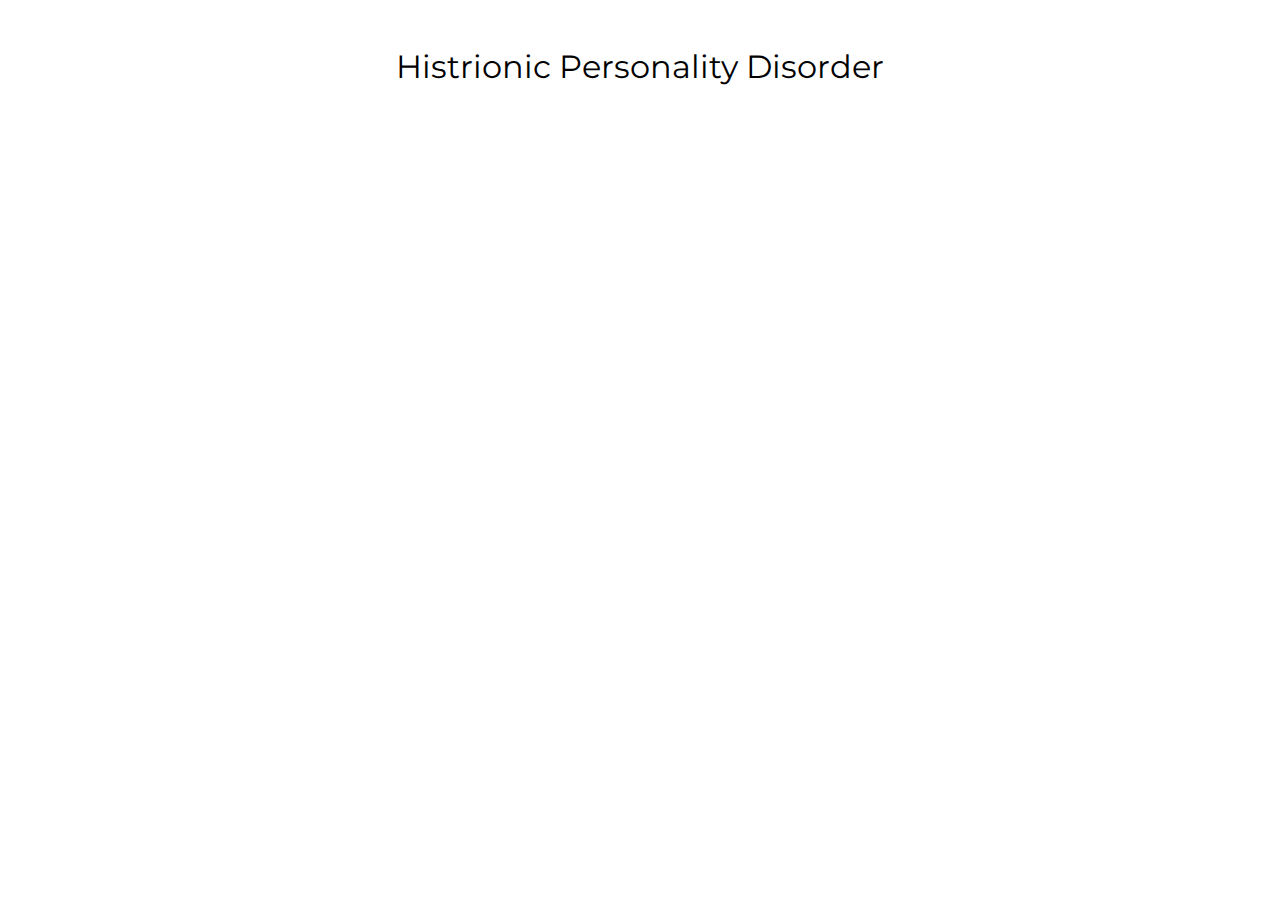
==== pages/history.html @ affcc7f5 "Updated index, added 4 pages" ====
<!DOCTYPE html>
<html>
	<head>
		<title>History</title>
		<link rel="stylesheet" type="text/css" href="theme.css">
		<link href="https://fonts.googleapis.com/css?family=Montserrat" rel="stylesheet">
	</head>
	<body>
		<center><p>Histrionic Personality Disorder</p></center>
	</body>
</html>
---- pages/theme.css ----
.title{
	width: 40%;
	display: flex;
	align-items: center;
	justify-content: space-evenly;
	flex-direction: row;
	font-family: 'Montserrat', sans-serif;

	flex-basis: 30%;
}
.buttons{
	width: 30%;
	display: flex;
	align-items: center;
	justify-content: space-evenly;
	flex-direction: row;
	font-family: 'Montserrat', sans-serif;
}
body{
	font-family: 'Montserrat', sans-serif;
}
button{
	border: none;
	color: blacl;
	padding: 15px 32px;
	text-align: center;
	text-decoration: none;
	display: inline-block;
	font-size: .9em;
	font-family: 'Montserrat', sans-serif;
}
p{
	padding: 15px 32px;
	font-size: 2em;
}
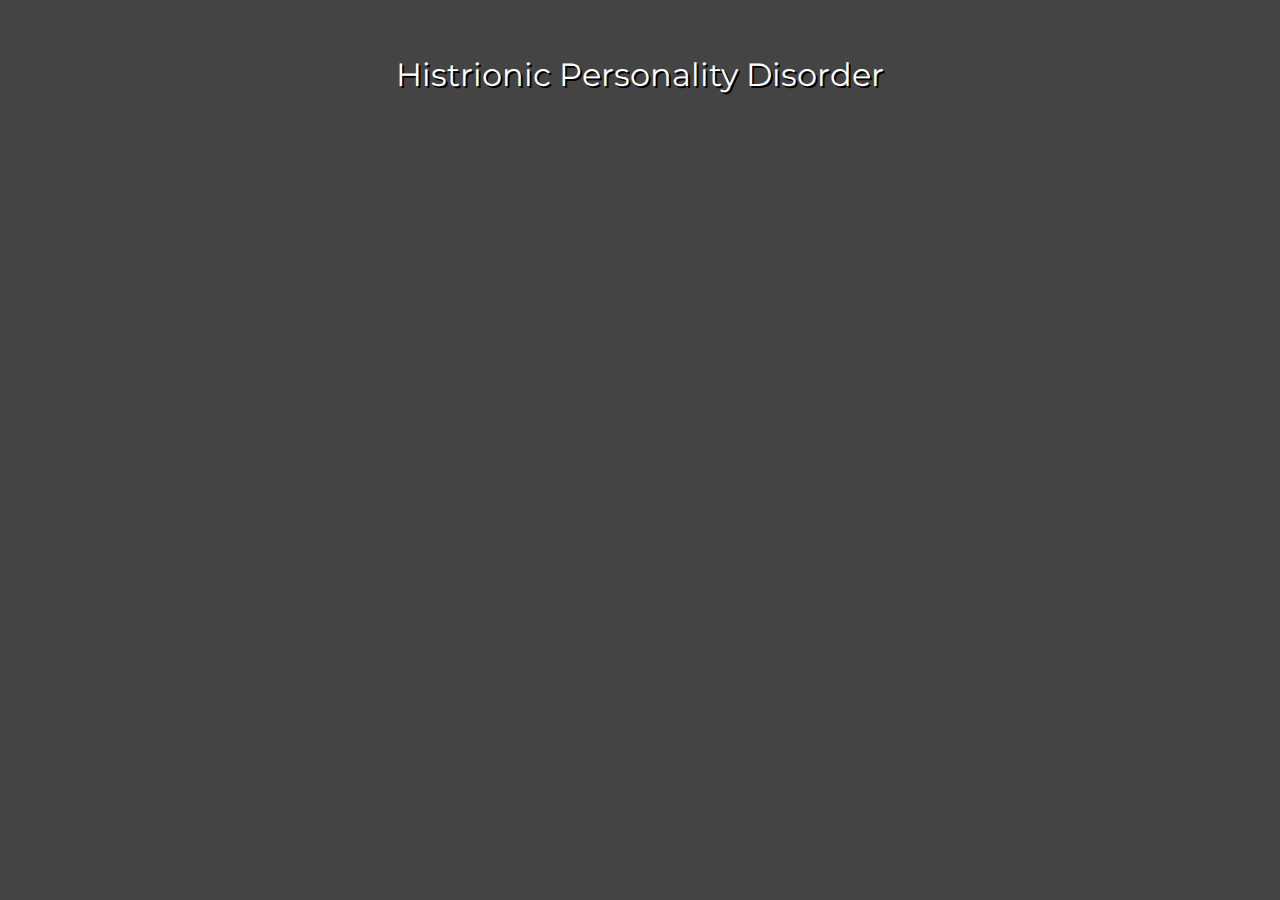
==== commit f7ea77fe: "Updated all to dark theme" ====
--- a/pages/history.html
+++ b/pages/history.html
@@ -6,6 +6,8 @@
 		<link href="https://fonts.googleapis.com/css?family=Montserrat" rel="stylesheet">
 	</head>
 	<body>
-		<center><p>Histrionic Personality Disorder</p></center>
+		<div class="title">
+			<center><p>Histrionic Personality Disorder</p></center>
+		</div>
 	</body>
 </html>
--- a/pages/theme.css
+++ b/pages/theme.css
@@ -1,12 +1,15 @@
 .title{
-	width: 40%;
 	display: flex;
 	align-items: center;
 	justify-content: space-evenly;
 	flex-direction: row;
 	font-family: 'Montserrat', sans-serif;
+	flex-basis: 30%;
 
-	flex-basis: 30%;
+	padding: 15px 32px;
+	font-size: 2em;
+	color: white;
+	text-shadow: 2px 2px black;
 }
 .buttons{
 	width: 30%;
@@ -18,18 +21,17 @@
 }
 body{
 	font-family: 'Montserrat', sans-serif;
+	background-color: #444444;
 }
 button{
 	border: none;
-	color: blacl;
+	color: white;
+	background-color: black;
 	padding: 15px 32px;
 	text-align: center;
 	text-decoration: none;
 	display: inline-block;
 	font-size: .9em;
 	font-family: 'Montserrat', sans-serif;
-}
-p{
-	padding: 15px 32px;
-	font-size: 2em;
+	border-radius: 3px;
 }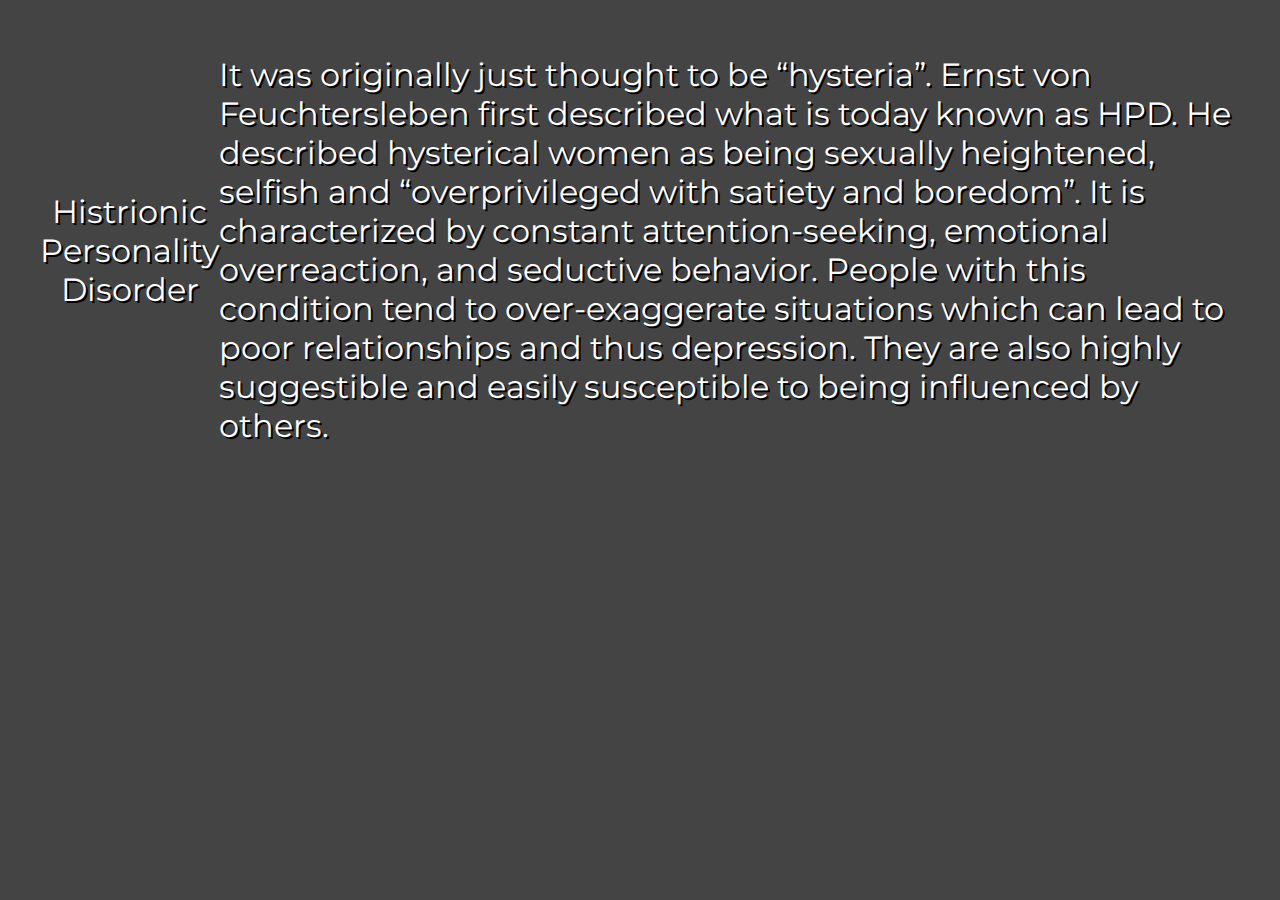
==== commit bf021f07: "Update history.html" ====
--- a/pages/history.html
+++ b/pages/history.html
@@ -8,6 +8,16 @@
 	<body>
 		<div class="title">
 			<center><p>Histrionic Personality Disorder</p></center>
+			<p>It was originally just thought to be “hysteria”. 
+				Ernst von Feuchtersleben first described what is today known as HPD. 
+				He described hysterical women as being sexually heightened, 
+				selfish and “overprivileged with satiety and boredom”. 
+				It is characterized by constant attention-seeking, emotional overreaction, 
+				and seductive behavior. People with this condition tend to 
+				over-exaggerate situations which can lead to poor relationships and 
+				thus depression. They are also highly suggestible and easily 
+				susceptible to being influenced by others.
+			</p>
 		</div>
 	</body>
 </html>
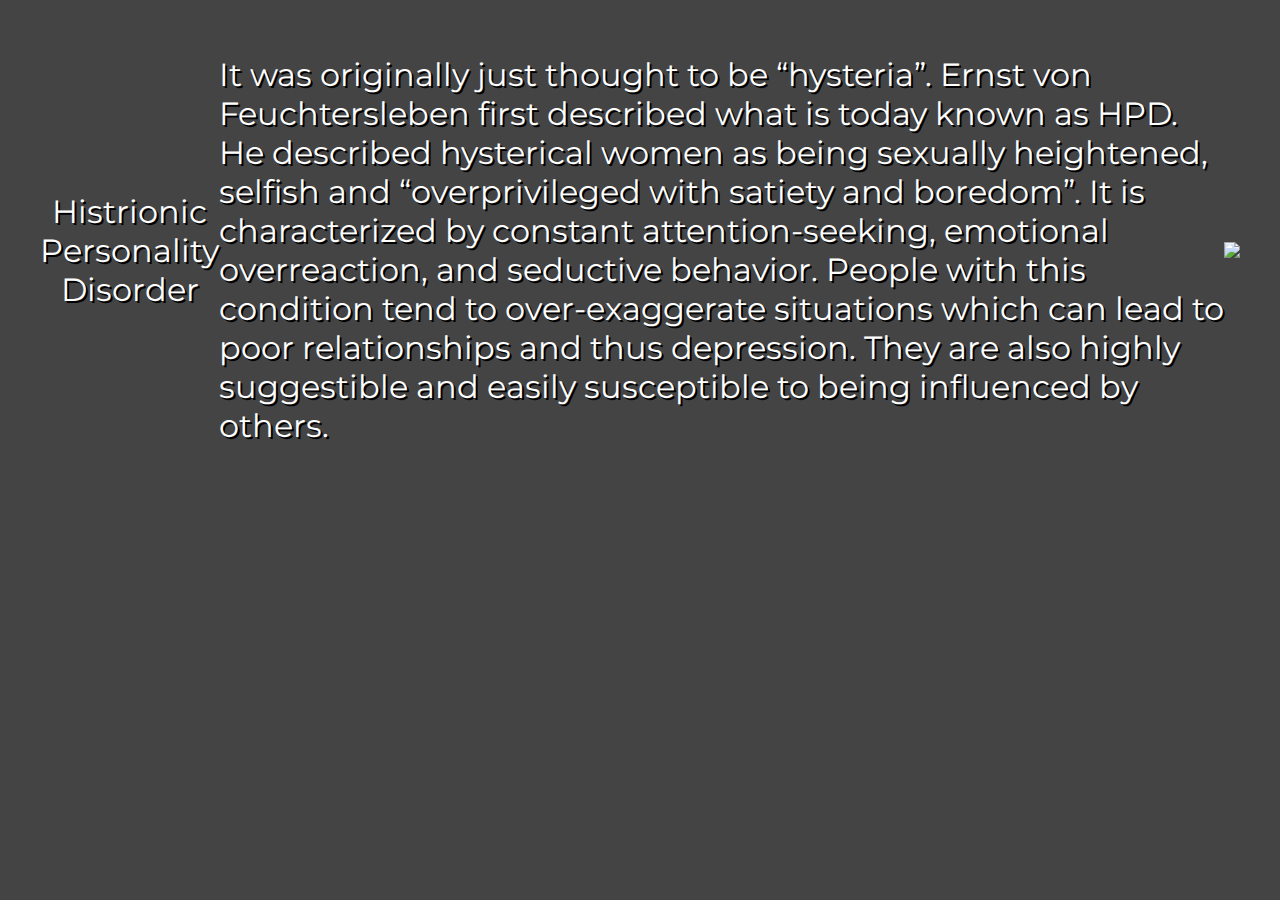
==== commit 56d872c4: "Update history.html" ====
--- a/pages/history.html
+++ b/pages/history.html
@@ -18,6 +18,7 @@
 				thus depression. They are also highly suggestible and easily 
 				susceptible to being influenced by others.
 			</p>
+			<img src="ernst.jpg"></img>
 		</div>
 	</body>
 </html>
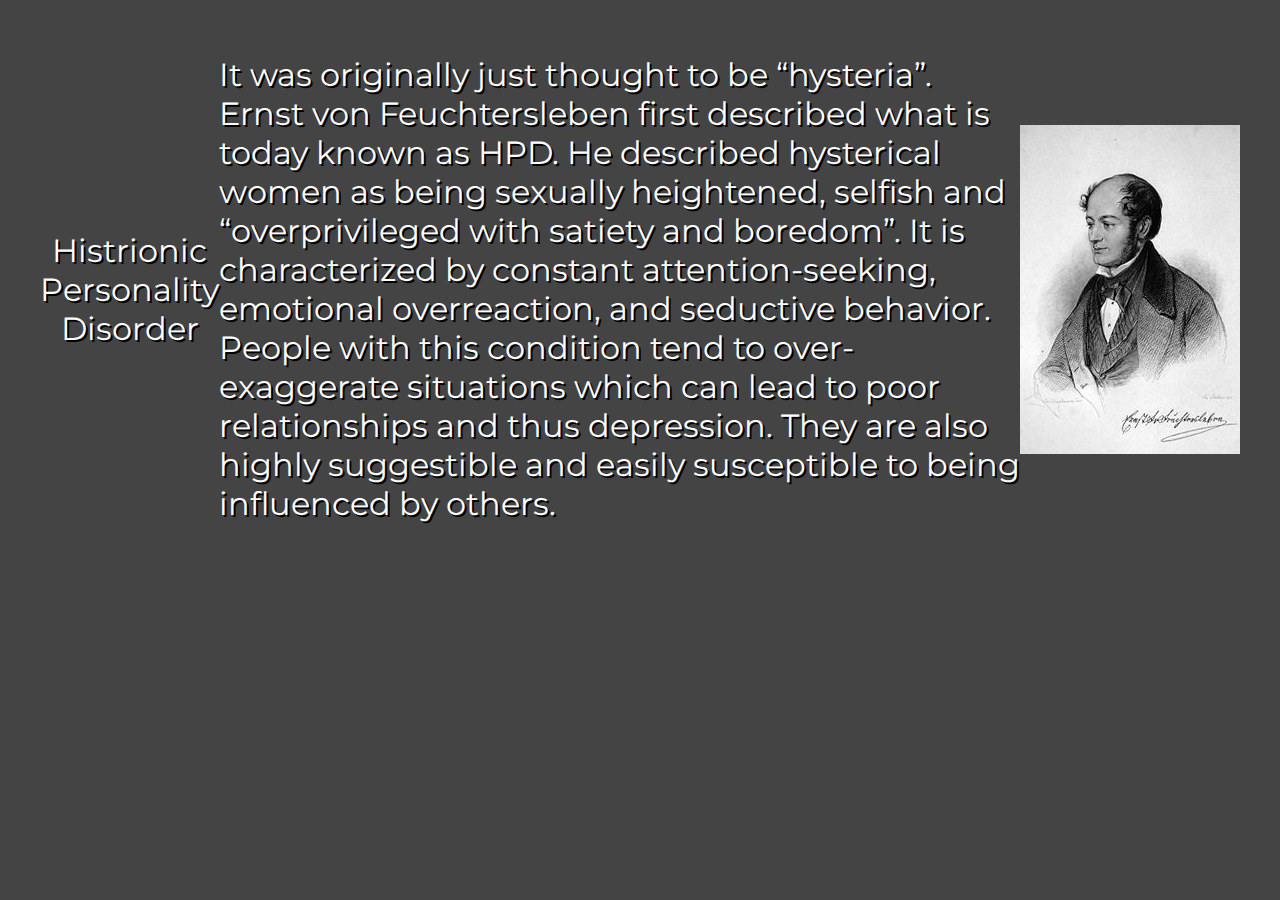
==== commit 72554713: "Update history.html" ====
--- a/pages/history.html
+++ b/pages/history.html
@@ -18,7 +18,8 @@
 				thus depression. They are also highly suggestible and easily 
 				susceptible to being influenced by others.
 			</p>
-			<img src="ernst.jpg"></img>
+			<br>
+			<img src="ernst.JPG"></img>
 		</div>
 	</body>
 </html>
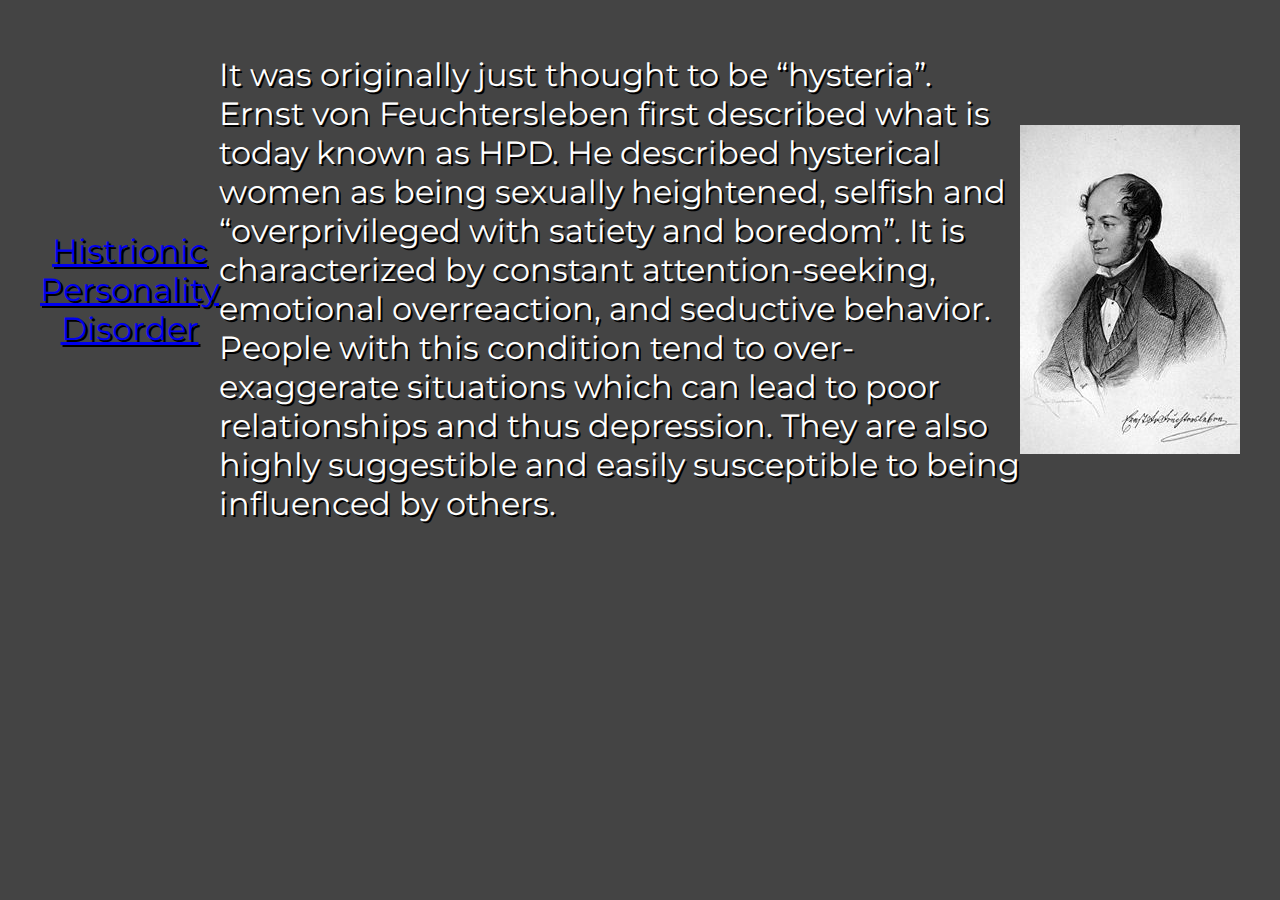
==== commit e983666c: "Update history.html" ====
--- a/pages/history.html
+++ b/pages/history.html
@@ -7,7 +7,7 @@
 	</head>
 	<body>
 		<div class="title">
-			<center><p>Histrionic Personality Disorder</p></center>
+			<center><a href="https://leswesb2019.github.io/"><p>Histrionic Personality Disorder</p></a></center>
 			<p>It was originally just thought to be “hysteria”. 
 				Ernst von Feuchtersleben first described what is today known as HPD. 
 				He described hysterical women as being sexually heightened, 
